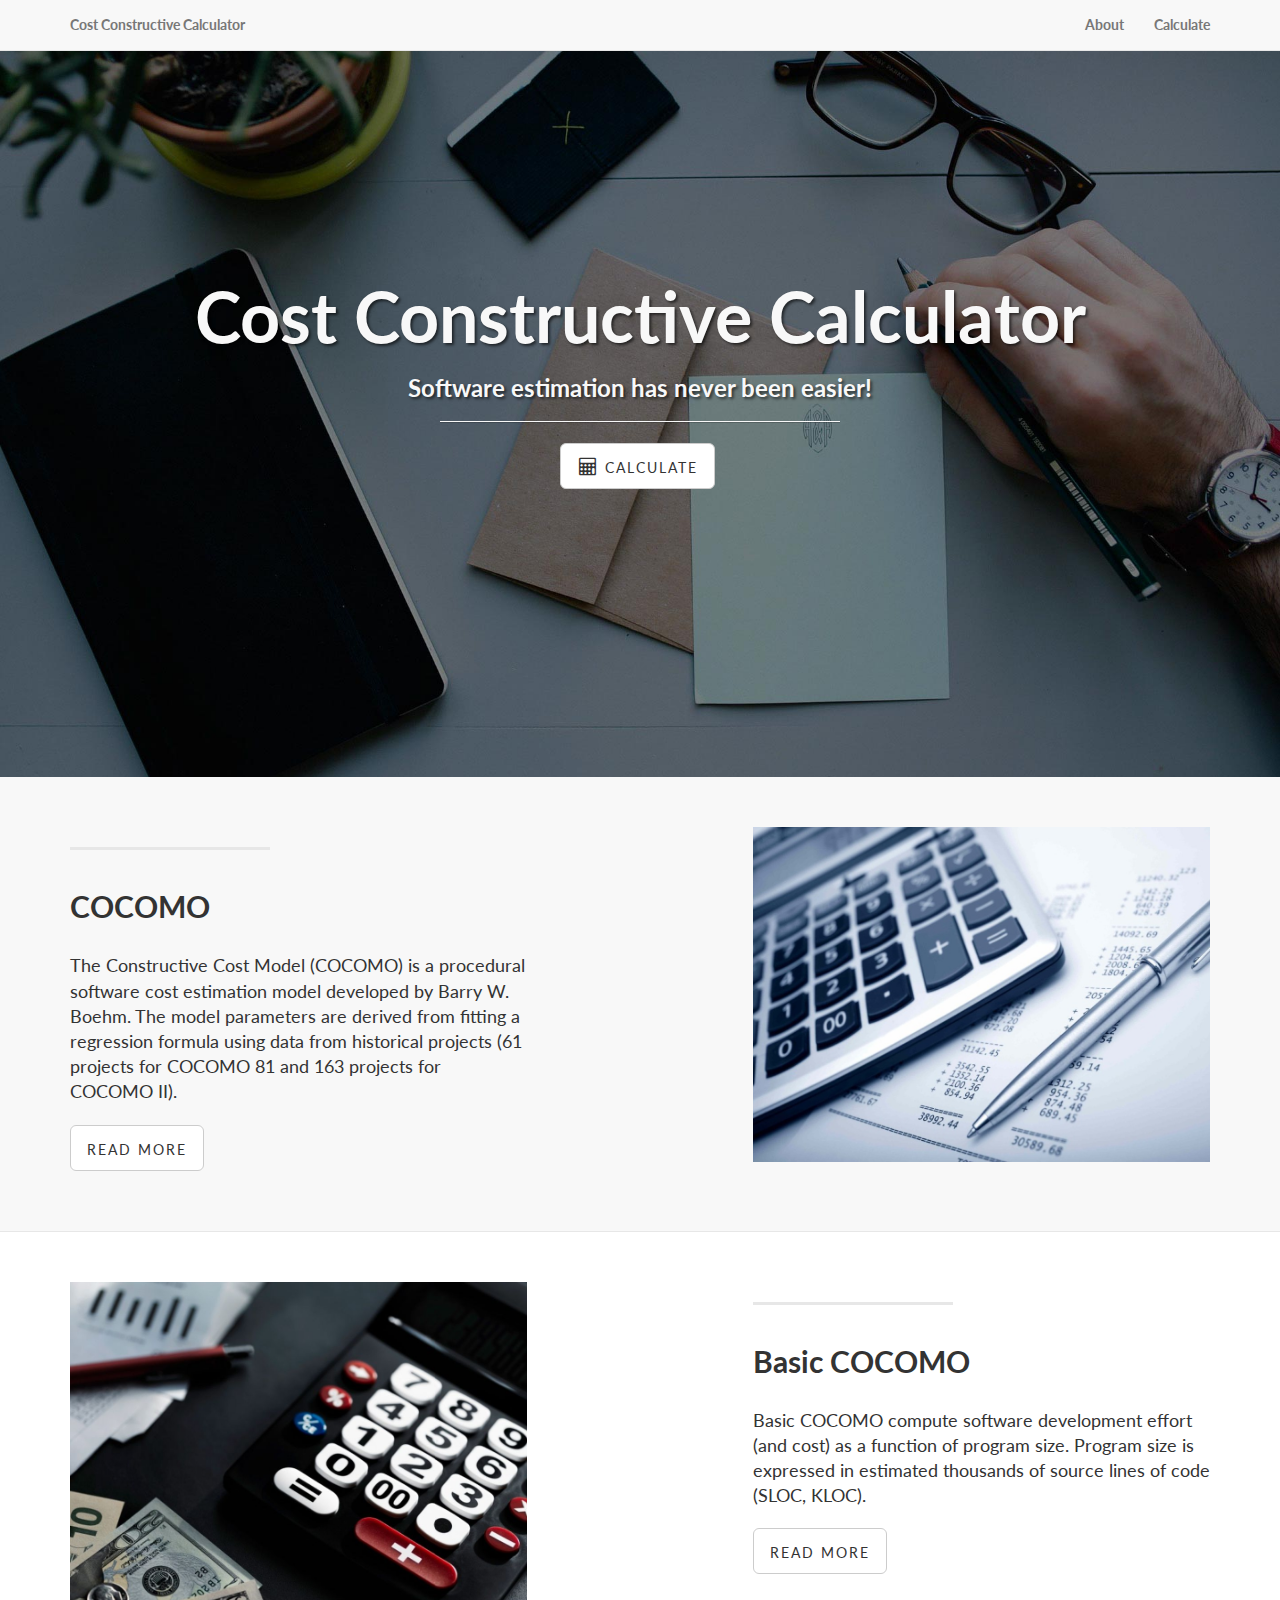
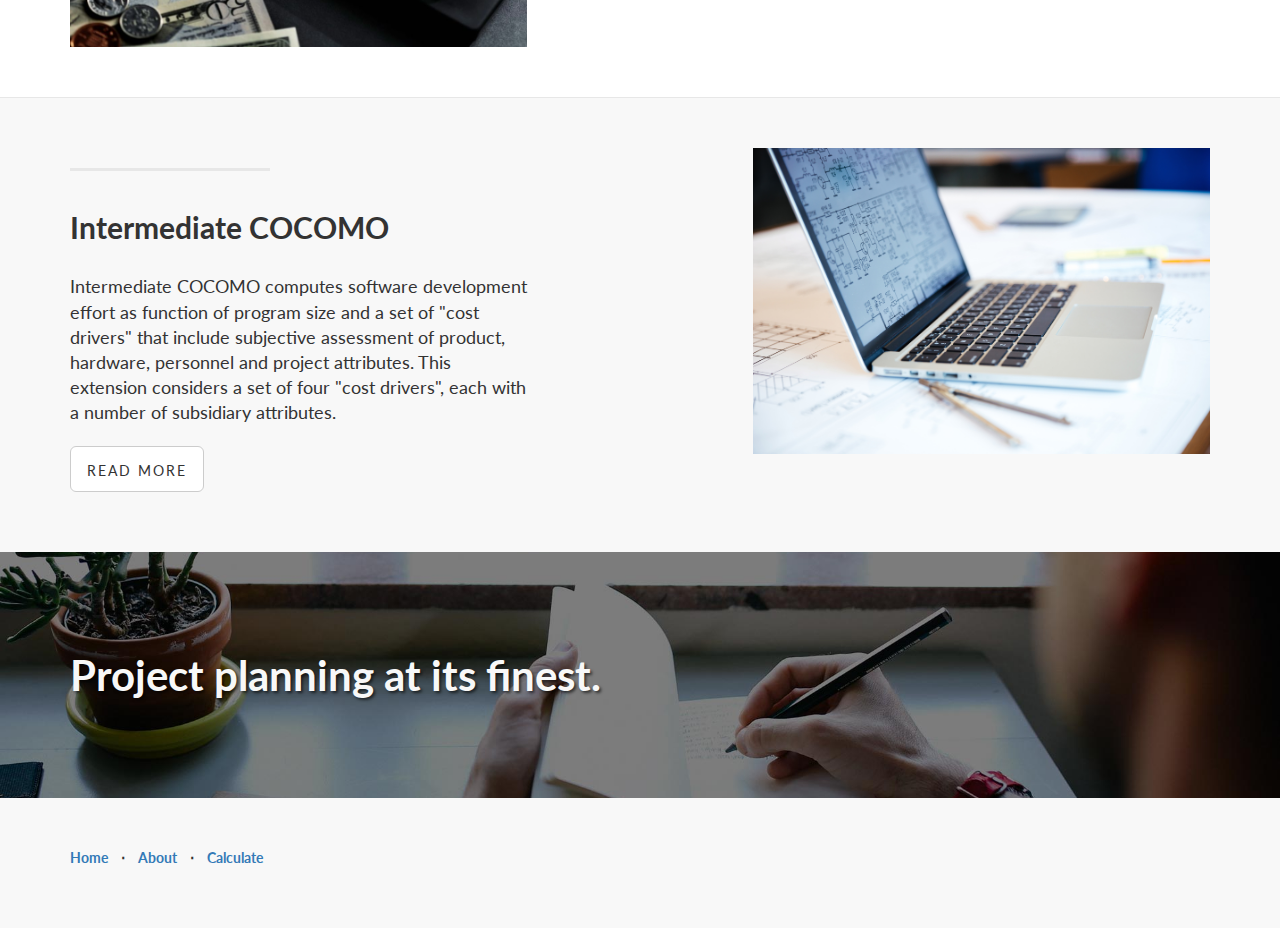
==== about.html @ 12a8cd2b "add all files" ====
<!DOCTYPE html>
<html lang="en">

<head>

    <meta charset="utf-8">
    <meta http-equiv="X-UA-Compatible" content="IE=edge">
    <meta name="viewport" content="width=device-width, initial-scale=1">

    <title>About</title>

    <!-- Bootstrap Core CSS -->
    <link href="css/bootstrap.min.css" rel="stylesheet">

    <!-- Custom CSS -->
    <link href="css/landing-page.css" rel="stylesheet">

    <!-- Custom Fonts -->
    <link href="font-awesome/css/font-awesome.min.css" rel="stylesheet" type="text/css">
    <link href="https://fonts.googleapis.com/css?family=Lato:300,400,700,300italic,400italic,700italic" rel="stylesheet" type="text/css">

</head>

<body>

    <!-- Navigation -->
    <nav class="navbar navbar-default navbar-fixed-top topnav" role="navigation">
        <div class="container topnav">
            <!-- Brand and toggle get grouped for better mobile display -->
            <div class="navbar-header">
                <button type="button" class="navbar-toggle" data-toggle="collapse" data-target="#bs-example-navbar-collapse-1">
                    <span class="sr-only">Toggle navigation</span>
                    <span class="icon-bar"></span>
                    <span class="icon-bar"></span>
                    <span class="icon-bar"></span>
                </button>
                <a class="navbar-brand topnav" href="../index.html">Cost Constructive Calculator</a>
            </div>
            <!-- Collect the nav links, forms, and other content for toggling -->
            <div class="collapse navbar-collapse" id="bs-example-navbar-collapse-1">
                <ul class="nav navbar-nav navbar-right">
                    <li>
                        <a href="#about">About</a>
                    </li>
                    <li>
                        <a href="#services">Calculate</a>
                    </li>
                </ul>
            </div>
            <!-- /.navbar-collapse -->
        </div>
        <!-- /.container -->
    </nav>


    <!-- Header -->
    <a name="about"></a>
    <div class="intro-header">
        <div class="container">

            <div class="row">
                <div class="col-lg-12">
                    <div class="intro-message">
                        <h1>Cost Constructive Calculator</h1>
                        <h3>Software estimation has never been easier!</h3>
                        <hr class="intro-divider">
                        <ul class="list-inline intro-social-buttons">
                            <li>
                                <a href="../calculate.html" class="btn btn-default btn-lg"><i class="fa fa-calculator fa-fw"></i> <span class="network-name">Calculate</span></a>
                            </li>
                        </ul>
                    </div>
                </div>
            </div>

        </div>
        <!-- /.container -->

    </div>
    <!-- /.intro-header -->

    <!-- Page Content -->

	<a  name="services"></a>
    <div class="content-section-a">

        <div class="container">
            <div class="row">
                <div class="col-lg-5 col-sm-6">
                    <hr class="section-heading-spacer">
                    <div class="clearfix"></div>
                    <h2 class="section-heading">COCOMO</h2>
                    <p class="lead">The Constructive Cost Model (COCOMO) is a procedural software cost estimation model developed by Barry W. Boehm. The model parameters are derived from fitting a regression formula using data from historical projects (61 projects for COCOMO 81 and 163 projects for COCOMO II).</p>
                    <ul class="list-inline intro-social-buttons">
                        <li>
                            <a href="#" class="btn btn-default btn-lg"><span class="network-name">Read more</span></a>
                        </li>
                    </ul>
                </div>
                <div class="col-lg-5 col-lg-offset-2 col-sm-6">
                    <img class="img-responsive" src="img/calc1.jpg" alt="Cost Estimation">
                </div>
            </div>

        </div>
        <!-- /.container -->

    </div>
    <!-- /.content-section-a -->

    <div class="content-section-b">

        <div class="container">

            <div class="row">
                <div class="col-lg-5 col-lg-offset-1 col-sm-push-6  col-sm-6">
                    <hr class="section-heading-spacer">
                    <div class="clearfix"></div>
                    <h2 class="section-heading">Basic COCOMO</h2>
                    <p class="lead">Basic COCOMO compute software development effort (and cost) as a function of program size. Program size is expressed in estimated thousands of source lines of code (SLOC, KLOC).</p>
                    <ul class="list-inline intro-social-buttons">
                        <li>
                            <a href="#" class="btn btn-default btn-lg"><span class="network-name">Read more</span></a>
                        </li>
                    </ul>
                </div>
                <div class="col-lg-5 col-sm-pull-6  col-sm-6">
                    <img class="img-responsive" src="img/calc2.jpg" alt="Cost Estimation">
                </div>
            </div>

        </div>
        <!-- /.container -->

    </div>
    <!-- /.content-section-b -->

    <div class="content-section-a">

        <div class="container">

            <div class="row">
                <div class="col-lg-5 col-sm-6">
                    <hr class="section-heading-spacer">
                    <div class="clearfix"></div>
                    <h2 class="section-heading">Intermediate COCOMO</h2>
                    <p class="lead">Intermediate COCOMO computes software development effort as function of program size and a set of "cost drivers" that include subjective assessment of product, hardware, personnel and project attributes. This extension considers a set of four "cost drivers", each with a number of subsidiary attributes.</p>
                    <ul class="list-inline intro-social-buttons">
                        <li>
                            <a href="#" class="btn btn-default btn-lg"><span class="network-name">Read more</span></a>
                        </li>
                    </ul>
                </div>
                <div class="col-lg-5 col-lg-offset-2 col-sm-6">
                    <img class="img-responsive" src="img/calc3.jpg" alt="Cost Estimation">
                </div>
            </div>

        </div>
        <!-- /.container -->

    </div>
    <!-- /.content-section-a -->

	<a  name="contact"></a>
    <div class="banner">

        <div class="container">

            <div class="row">
                <div class="col-lg-6">
                    <h2>Project planning at its finest.</h2>
                </div>
            </div>

        </div>
        <!-- /.container -->

    </div>
    <!-- /.banner -->

    <!-- Footer -->
    <footer>
        <div class="container">
            <div class="row">
                <div class="col-lg-12">
                    <ul class="list-inline">
                        <li>
                            <a href="#">Home</a>
                        </li>
                        <li class="footer-menu-divider">&sdot;</li>
                        <li>
                            <a href="#about">About</a>
                        </li>
                        <li class="footer-menu-divider">&sdot;</li>
                        <li>
                            <a href="#services">Calculate</a>
                        </li>
                    </ul>
                </div>
            </div>
        </div>
    </footer>

    <!-- jQuery -->
    <script src="js/jquery.js"></script>

    <!-- Bootstrap Core JavaScript -->
    <script src="js/bootstrap.min.js"></script>

</body>

</html>
---- css/landing-page.css ----
/*
 * Start Bootstrap - Landing Page (http://startbootstrap.com/)
 * Copyright 2013-2016 Start Bootstrap
 * Licensed under MIT (https://github.com/BlackrockDigital/startbootstrap/blob/gh-pages/LICENSE)
 */

body,
html {
    width: 100%;
    height: 100%;
}

body,
h1,
h2,
h3,
h4,
h5,
h6 {
    font-family: "Lato","Helvetica Neue",Helvetica,Arial,sans-serif;
    font-weight: 700;
}

.topnav {
    font-size: 14px; 
}

.lead {
    font-size: 18px;
    font-weight: 400;
}

.intro-header {
    padding-top: 50px; /* If you're making other pages, make sure there is 50px of padding to make sure the navbar doesn't overlap content! */
    padding-bottom: 50px;
    text-align: center;
    color: #f8f8f8;
    background: url(../img/intro-bg.jpg) no-repeat center center;
    background-size: cover;
}

.intro-message {
    position: relative;
    padding-top: 20%;
    padding-bottom: 20%;
}

.intro-message > h1 {
    margin: 0;
    text-shadow: 2px 2px 3px rgba(0,0,0,0.6);
    font-size: 5em;
}

.intro-divider {
    width: 400px;
    border-top: 1px solid #f8f8f8;
    border-bottom: 1px solid rgba(0,0,0,0.2);
}

.intro-message > h3 {
    text-shadow: 2px 2px 3px rgba(0,0,0,0.6);
}

@media(max-width:767px) {
    .intro-message {
        padding-bottom: 15%;
    }

    .intro-message > h1 {
        font-size: 3em;
    }

    ul.intro-social-buttons > li {
        display: block;
        margin-bottom: 20px;
        padding: 0;
    }

    ul.intro-social-buttons > li:last-child {
        margin-bottom: 0;
    }

    .intro-divider {
        width: 100%;
    }
}

.network-name {
    text-transform: uppercase;
    font-size: 14px;
    font-weight: 400;
    letter-spacing: 2px;
}

.content-section-a {
    padding: 50px 0;
    background-color: #f8f8f8;
}

.content-section-b {
    padding: 50px 0;
    border-top: 1px solid #e7e7e7;
    border-bottom: 1px solid #e7e7e7;
}

.section-heading {
    margin-bottom: 30px;
}

.section-heading-spacer {
    float: left;
    width: 200px;
    border-top: 3px solid #e7e7e7;
}

.banner {
    padding: 100px 0;
    color: #f8f8f8;
    background: url(../img/banner-bg.jpg) no-repeat center center;
    background-size: cover;
}

.banner h2 {
    margin: 0;
    text-shadow: 2px 2px 3px rgba(0,0,0,0.6);
    font-size: 3em;
}

.banner ul {
    margin-bottom: 0;
}

.banner-social-buttons {
    float: right;
    margin-top: 0;
}

@media(max-width:1199px) {
    ul.banner-social-buttons {
        float: left;
        margin-top: 15px;
    }
}

@media(max-width:767px) {
    .banner h2 {
        margin: 0;
        text-shadow: 2px 2px 3px rgba(0,0,0,0.6);
        font-size: 3em;
    }

    ul.banner-social-buttons > li {
        display: block;
        margin-bottom: 20px;
        padding: 0;
    }

    ul.banner-social-buttons > li:last-child {
        margin-bottom: 0;
    }
}

footer {
    padding: 50px 0;
    background-color: #f8f8f8;
}

p.copyright {
    margin: 15px 0 0;
}
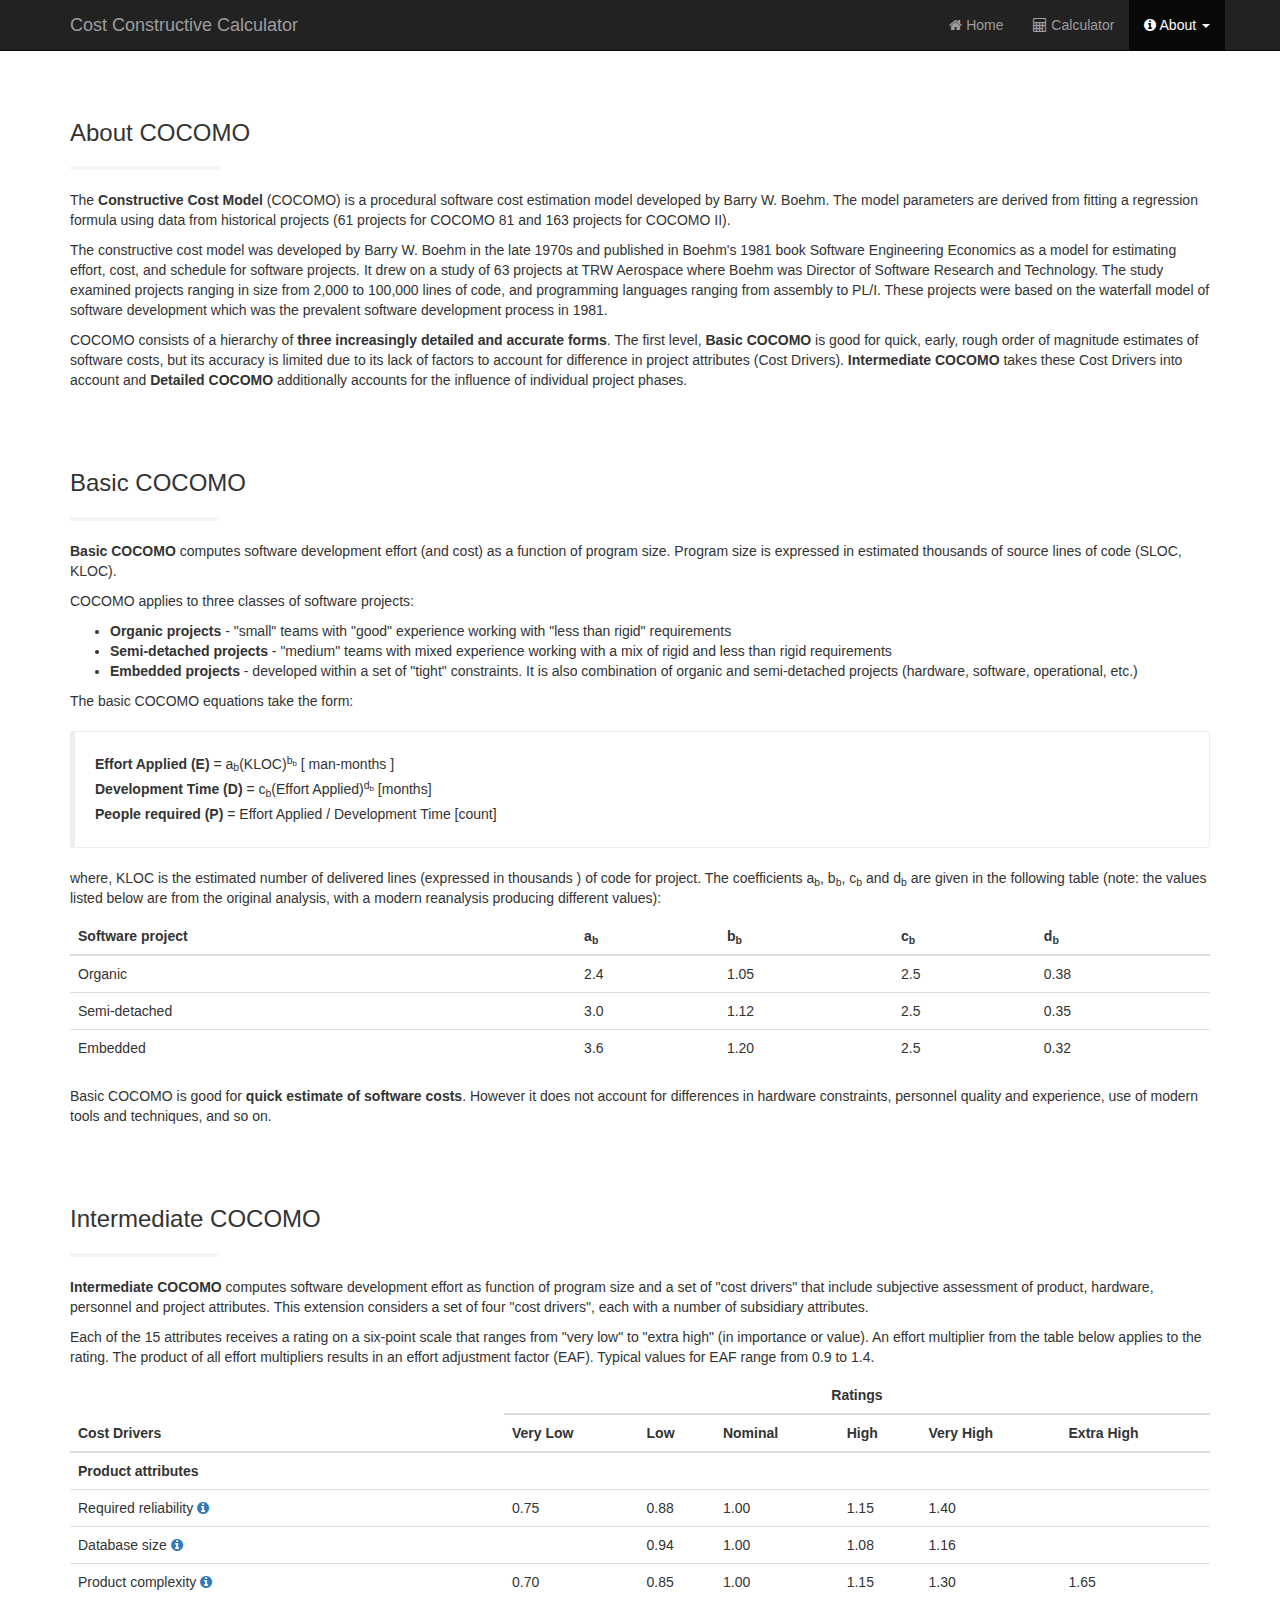
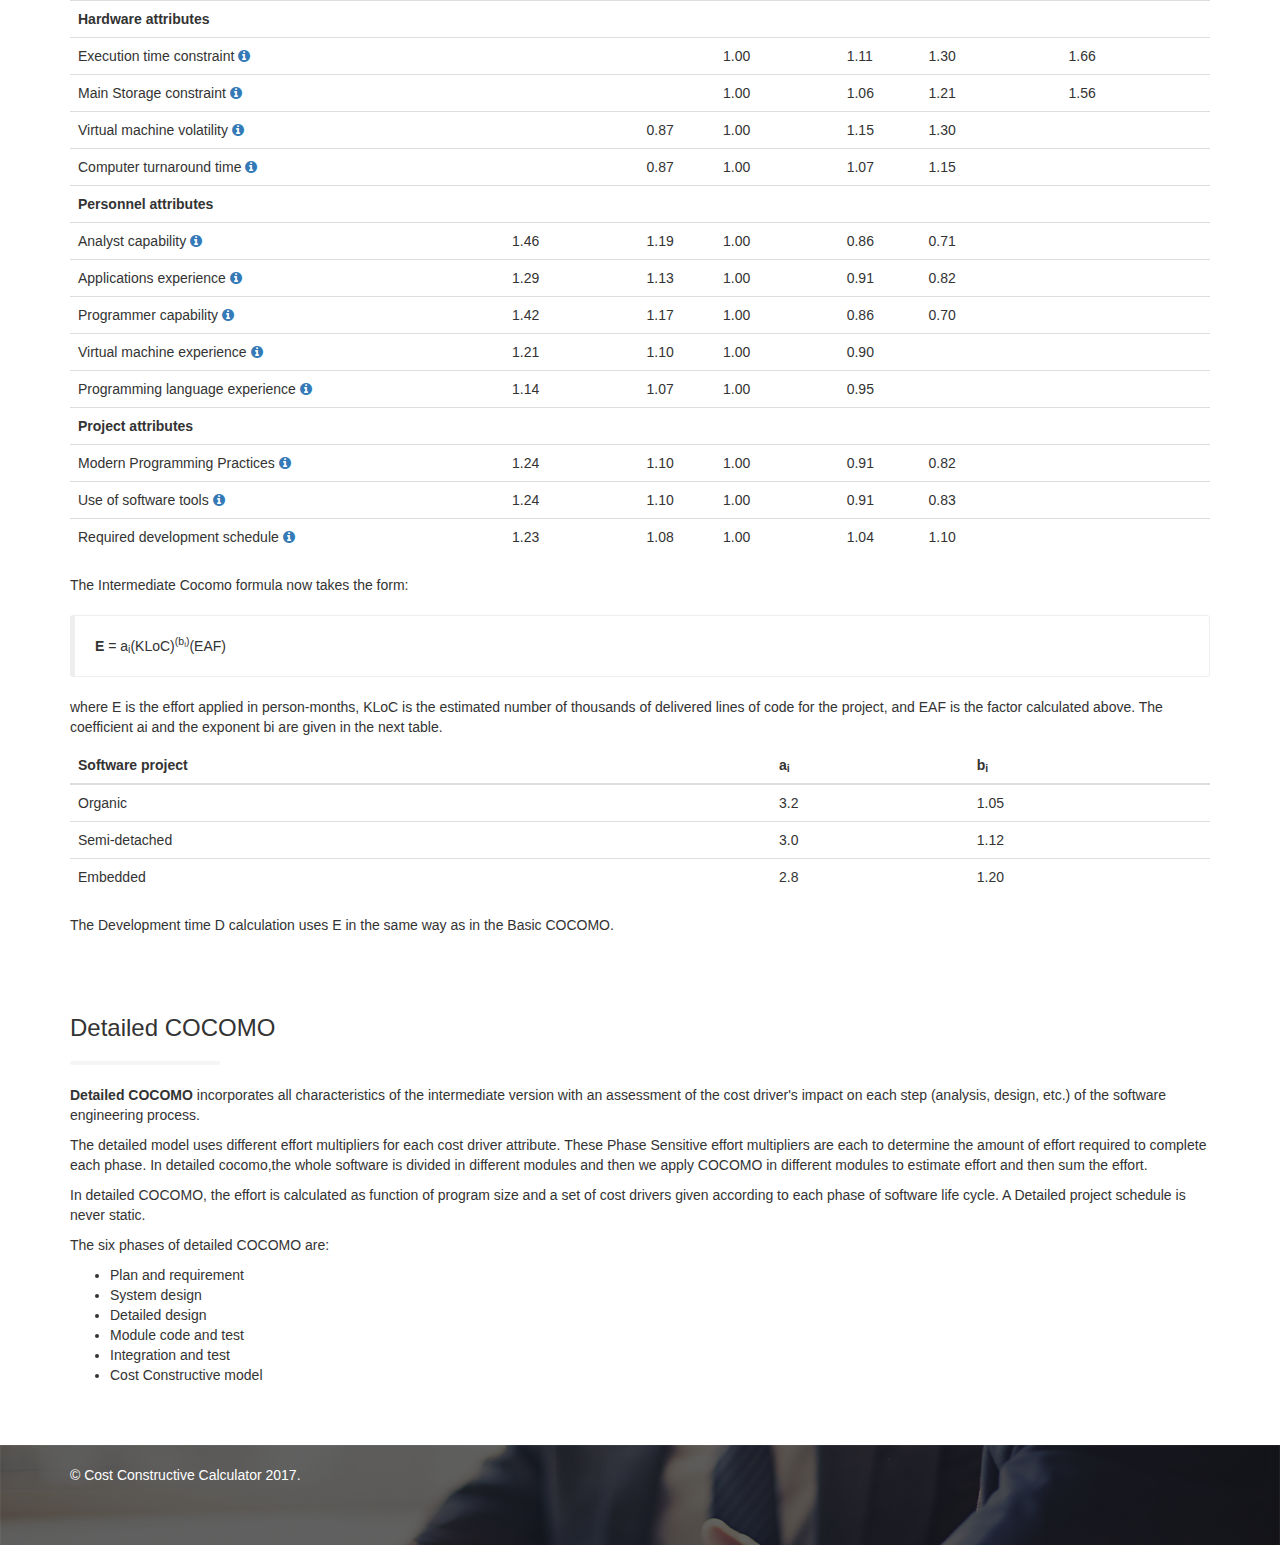
==== commit 94f40ff9: "implement all functionality" ====
--- a/about.html
+++ b/about.html
@@ -1,49 +1,41 @@
 <!DOCTYPE html>
-<html lang="en">
-
-<head>
-
-    <meta charset="utf-8">
-    <meta http-equiv="X-UA-Compatible" content="IE=edge">
-    <meta name="viewport" content="width=device-width, initial-scale=1">
-
-    <title>About</title>
-
-    <!-- Bootstrap Core CSS -->
-    <link href="css/bootstrap.min.css" rel="stylesheet">
-
-    <!-- Custom CSS -->
-    <link href="css/landing-page.css" rel="stylesheet">
-
-    <!-- Custom Fonts -->
-    <link href="font-awesome/css/font-awesome.min.css" rel="stylesheet" type="text/css">
-    <link href="https://fonts.googleapis.com/css?family=Lato:300,400,700,300italic,400italic,700italic" rel="stylesheet" type="text/css">
-
+<html>
+<head lang="en">
+	<meta charset="UTF-8">
+	<title>Cost Constructive Calculator</title>
+    <link rel="stylesheet" href="css/font-awesome.min.css"/>
+	<link rel="stylesheet" href="css/bootstrap.min.css"/>
+	<link rel="stylesheet" href="css/custom.css"/>
 </head>
-
-<body>
-
-    <!-- Navigation -->
-    <nav class="navbar navbar-default navbar-fixed-top topnav" role="navigation">
-        <div class="container topnav">
+<body id="about">
+
+	<!-- Menu -->
+    <nav class="navbar navbar-inverse navbar-fixed-top" role="navigation">
+        <div class="container">
             <!-- Brand and toggle get grouped for better mobile display -->
             <div class="navbar-header">
-                <button type="button" class="navbar-toggle" data-toggle="collapse" data-target="#bs-example-navbar-collapse-1">
+                <button type="button" class="navbar-toggle collapsed" data-toggle="collapse" data-target="#bs-example-navbar-collapse-1" aria-expanded="false">
                     <span class="sr-only">Toggle navigation</span>
                     <span class="icon-bar"></span>
                     <span class="icon-bar"></span>
                     <span class="icon-bar"></span>
                 </button>
-                <a class="navbar-brand topnav" href="../index.html">Cost Constructive Calculator</a>
+                <a class="navbar-brand" href="main.html">Cost Constructive Calculator</a>
             </div>
             <!-- Collect the nav links, forms, and other content for toggling -->
-            <div class="collapse navbar-collapse" id="bs-example-navbar-collapse-1">
+            <div class="navbar-collapse collapse" id="bs-example-navbar-collapse-1" aria-expanded="false" style="height: 1px;">
                 <ul class="nav navbar-nav navbar-right">
-                    <li>
-                        <a href="#about">About</a>
-                    </li>
-                    <li>
-                        <a href="#services">Calculate</a>
+                    <li><a href="main.html"><i class="fa fa-home" aria-hidden="true"></i> Home</a></li>
+                    <li><a href="calculate.html"><i class="fa fa-calculator" aria-hidden="true"></i> Calculator</a></li>
+                    <li class="dropdown active">
+                        <a class="dropdown-toggle" data-toggle="dropdown" href="#"> <i class="fa fa-info-circle" aria-hidden="true"></i> About
+                            <span class="caret"></span></a>
+                        <ul class="dropdown-menu">
+                            <li><a href="#cocomo">Constructive Cost Model</a></li>
+                            <li><a href="#basic">Basic COCOMO</a></li>
+                            <li><a href="#intermediate">Intermediate COCOMO</a></li>
+                            <li><a href="#detailed">Detailed COCOMO</a></li>
+                        </ul>
                     </li>
                 </ul>
             </div>
@@ -51,163 +43,357 @@
         </div>
         <!-- /.container -->
     </nav>
-
-
-    <!-- Header -->
-    <a name="about"></a>
-    <div class="intro-header">
-        <div class="container">
-
-            <div class="row">
-                <div class="col-lg-12">
-                    <div class="intro-message">
-                        <h1>Cost Constructive Calculator</h1>
-                        <h3>Software estimation has never been easier!</h3>
-                        <hr class="intro-divider">
-                        <ul class="list-inline intro-social-buttons">
-                            <li>
-                                <a href="../calculate.html" class="btn btn-default btn-lg"><i class="fa fa-calculator fa-fw"></i> <span class="network-name">Calculate</span></a>
-                            </li>
-                        </ul>
-                    </div>
-                </div>
-            </div>
-
-        </div>
-        <!-- /.container -->
-
-    </div>
-    <!-- /.intro-header -->
-
-    <!-- Page Content -->
-
-	<a  name="services"></a>
-    <div class="content-section-a">
-
-        <div class="container">
-            <div class="row">
-                <div class="col-lg-5 col-sm-6">
-                    <hr class="section-heading-spacer">
-                    <div class="clearfix"></div>
-                    <h2 class="section-heading">COCOMO</h2>
-                    <p class="lead">The Constructive Cost Model (COCOMO) is a procedural software cost estimation model developed by Barry W. Boehm. The model parameters are derived from fitting a regression formula using data from historical projects (61 projects for COCOMO 81 and 163 projects for COCOMO II).</p>
-                    <ul class="list-inline intro-social-buttons">
-                        <li>
-                            <a href="#" class="btn btn-default btn-lg"><span class="network-name">Read more</span></a>
-                        </li>
-                    </ul>
-                </div>
-                <div class="col-lg-5 col-lg-offset-2 col-sm-6">
-                    <img class="img-responsive" src="img/calc1.jpg" alt="Cost Estimation">
-                </div>
-            </div>
-
-        </div>
-        <!-- /.container -->
-
-    </div>
-    <!-- /.content-section-a -->
-
-    <div class="content-section-b">
-
-        <div class="container">
-
-            <div class="row">
-                <div class="col-lg-5 col-lg-offset-1 col-sm-push-6  col-sm-6">
-                    <hr class="section-heading-spacer">
-                    <div class="clearfix"></div>
-                    <h2 class="section-heading">Basic COCOMO</h2>
-                    <p class="lead">Basic COCOMO compute software development effort (and cost) as a function of program size. Program size is expressed in estimated thousands of source lines of code (SLOC, KLOC).</p>
-                    <ul class="list-inline intro-social-buttons">
-                        <li>
-                            <a href="#" class="btn btn-default btn-lg"><span class="network-name">Read more</span></a>
-                        </li>
-                    </ul>
-                </div>
-                <div class="col-lg-5 col-sm-pull-6  col-sm-6">
-                    <img class="img-responsive" src="img/calc2.jpg" alt="Cost Estimation">
-                </div>
-            </div>
-
-        </div>
-        <!-- /.container -->
-
-    </div>
-    <!-- /.content-section-b -->
-
-    <div class="content-section-a">
-
-        <div class="container">
-
-            <div class="row">
-                <div class="col-lg-5 col-sm-6">
-                    <hr class="section-heading-spacer">
-                    <div class="clearfix"></div>
-                    <h2 class="section-heading">Intermediate COCOMO</h2>
-                    <p class="lead">Intermediate COCOMO computes software development effort as function of program size and a set of "cost drivers" that include subjective assessment of product, hardware, personnel and project attributes. This extension considers a set of four "cost drivers", each with a number of subsidiary attributes.</p>
-                    <ul class="list-inline intro-social-buttons">
-                        <li>
-                            <a href="#" class="btn btn-default btn-lg"><span class="network-name">Read more</span></a>
-                        </li>
-                    </ul>
-                </div>
-                <div class="col-lg-5 col-lg-offset-2 col-sm-6">
-                    <img class="img-responsive" src="img/calc3.jpg" alt="Cost Estimation">
-                </div>
-            </div>
-
-        </div>
-        <!-- /.container -->
-
-    </div>
-    <!-- /.content-section-a -->
-
-	<a  name="contact"></a>
-    <div class="banner">
-
-        <div class="container">
-
-            <div class="row">
-                <div class="col-lg-6">
-                    <h2>Project planning at its finest.</h2>
-                </div>
-            </div>
-
-        </div>
-        <!-- /.container -->
-
-    </div>
-    <!-- /.banner -->
-
-    <!-- Footer -->
-    <footer>
-        <div class="container">
-            <div class="row">
-                <div class="col-lg-12">
-                    <ul class="list-inline">
-                        <li>
-                            <a href="#">Home</a>
-                        </li>
-                        <li class="footer-menu-divider">&sdot;</li>
-                        <li>
-                            <a href="#about">About</a>
-                        </li>
-                        <li class="footer-menu-divider">&sdot;</li>
-                        <li>
-                            <a href="#services">Calculate</a>
-                        </li>
-                    </ul>
-                </div>
-            </div>
-        </div>
+	<!-- End menu -->
+
+	<div style="height: 50px" id="cocomo"></div>
+
+	<div class="container-fluid">
+		<div class="container">
+			<div class="row">
+				<div class="col-lg-12">
+					<h3>About COCOMO</h3>
+					<hr align="left" class="light-line"/>
+					<p>
+						The <b>Constructive Cost Model</b> (COCOMO) is a procedural software cost estimation model developed by Barry W. Boehm. The model parameters are derived from fitting a regression formula using data from historical projects (61 projects for COCOMO 81 and 163 projects for COCOMO II).
+					</p>
+					<p>
+						The constructive cost model was developed by Barry W. Boehm in the late 1970s and published in Boehm's 1981 book Software Engineering Economics as a model for estimating effort, cost, and schedule for software projects. It drew on a study of 63 projects at TRW Aerospace where Boehm was Director of Software Research and Technology. The study examined projects ranging in size from 2,000 to 100,000 lines of code, and programming languages ranging from assembly to PL/I. These projects were based on the waterfall model of software development which was the prevalent software development process in 1981.
+					</p>
+					<p>
+						COCOMO consists of a hierarchy of <b>three increasingly detailed and accurate forms</b>. The first level, <b>Basic COCOMO</b> is good for quick, early, rough order of magnitude estimates of software costs, but its accuracy is limited due to its lack of factors to account for difference in project attributes (Cost Drivers). <b>Intermediate COCOMO</b> takes these Cost Drivers into account and <b>Detailed COCOMO</b> additionally accounts for the influence of individual project phases.
+					</p>
+				</div>
+			</div>
+		</div>
+	</div>
+
+	<div style="height: 50px" id="basic"></div>
+
+	<div class="container-fluid">
+		<div class="container">
+			<div class="row">
+				<div class="col-lg-12">
+					<h3>Basic COCOMO</h3>
+					<hr align="left" class="light-line"/>
+					<p>
+						<b>Basic COCOMO</b> computes software development effort (and cost) as a function of program size. Program size is expressed in estimated thousands of source lines of code (SLOC, KLOC).
+					</p>
+					<p>COCOMO applies to three classes of software projects:</p>
+					<ul>
+						<li><b>Organic projects</b> - "small" teams with "good" experience working with "less than rigid" requirements</li>
+						<li><b>Semi-detached projects</b> - "medium" teams with mixed experience working with a mix of rigid and less than rigid requirements</li>
+						<li><b>Embedded projects</b> - developed within a set of "tight" constraints. It is also combination of organic and semi-detached projects (hardware, software, operational, etc.)</li>
+					</ul>
+					<p>The basic COCOMO equations take the form:</p>
+					<div class="bs-callout" style="line-height: 1.8;">
+						<b>Effort Applied (E)</b> = a<sub>b</sub>(KLOC)<sup>b<sub>b</sub></sup> [ man-months ]<br/>
+						<b>Development Time (D)</b> = c<sub>b</sub>(Effort Applied)<sup>d<sub>b</sub></sup> [months]<br/>
+						<b>People required (P)</b> = Effort Applied / Development Time [count]<br/>
+					</div>
+					<p>
+						where, KLOC is the estimated number of delivered lines (expressed in thousands ) of code for project. The coefficients a<sub>b</sub>, b<sub>b</sub>, c<sub>b</sub> and d<sub>b</sub> are given in the following table (note: the values listed below are from the original analysis, with a modern reanalysis producing different values):	
+					</p>
+					<table class="table">
+						<thead>
+							<tr>
+								<th>Software project</th>
+								<th>a<sub>b</sub></th>
+								<th>b<sub>b</sub></th>
+								<th>c<sub>b</sub></th>
+								<th>d<sub>b</sub></th>
+							</tr>
+						</thead>
+						<tbody>
+							<tr>
+								<td>Organic</td>
+								<td>2.4</td>
+								<td>1.05</td>
+								<td>2.5</td>
+								<td>0.38</td>
+							</tr>
+							<tr>
+								<td>Semi-detached</td>
+								<td>3.0</td>
+								<td>1.12</td>
+								<td>2.5</td>
+								<td>0.35</td>
+							</tr>
+							<tr>
+								<td>Embedded</td>
+								<td>3.6</td>
+								<td>1.20</td>
+								<td>2.5</td>
+								<td>0.32</td>
+							</tr>
+						</tbody>
+					</table>
+					<p>
+					Basic COCOMO is good for <b>quick estimate of software costs</b>. However it does not account for differences in hardware constraints, personnel quality and experience, use of modern tools and techniques, and so on.
+					</p>
+				</div>
+			</div>
+		</div>
+	</div>
+
+	<div style="height: 50px" id="intermediate"></div>
+
+	<div class="container-fluid">
+		<div class="container">
+			<div class="row">
+				<div class="col-lg-12">
+					<h3>Intermediate COCOMO</h3>
+					<hr align="left" class="light-line"/>
+					<p>
+						<b>Intermediate COCOMO</b> computes software development effort as function of program size and a set of "cost drivers" that include subjective assessment of product, hardware, personnel and project attributes. This extension considers a set of four "cost drivers", each with a number of subsidiary attributes.
+					</p>
+					<p>
+						Each of the 15 attributes receives a rating on a six-point scale that ranges from "very low" to "extra high" (in importance or value). An effort multiplier from the table below applies to the rating. The product of all effort multipliers results in an effort adjustment factor (EAF). Typical values for EAF range from 0.9 to 1.4.
+					</p>
+					<table class="table">
+						<thead>
+							<tr>
+								<th rowspan="2">Cost Drivers</th>
+								<th colspan="6" style="text-align: center;">Ratings</th>
+							</tr>
+							<tr>
+								<th>Very Low</th>
+								<th>Low</th>
+								<th>Nominal</th>
+								<th>High</th>
+								<th>Very High</th>
+								<th>Extra High</th>
+							</tr>
+						</thead>
+						<tbody>
+							<tr>
+								<th colspan="7">Product attributes</th>
+							</tr>
+							<tr>
+								<td>Required reliability <a data-placement="right" data-toggle="tooltip" title="Reflects the extent that a software product can be expected to perform its intended functions satisfactorily"><i class="fa fa-info-circle" aria-hidden="true"></i></a></td>
+								<td>0.75</td>
+								<td>0.88</td>
+								<td>1.00</td>
+								<td>1.15</td>
+								<td>1.40</td>
+								<td></td>
+							</tr>
+							<tr>
+								<td>Database size <a data-placement="right" data-toggle="tooltip" title="Relative database size to be developed where size refers to the amount of data to be assembled and stored in non-main storage"><i class="fa fa-info-circle" aria-hidden="true"></i></a></td>
+								<td></td>
+								<td>0.94</td>
+								<td>1.00</td>
+								<td>1.08</td>
+								<td>1.16</td>
+								<td></td>
+							</tr>
+							<tr>
+								<td>Product complexity <a data-placement="right" data-toggle="tooltip" title="Complexity is assessed as the subjective average of four types of control functions: control, computation, device-dependent, or data management operations"><i class="fa fa-info-circle" aria-hidden="true"></i></a></td>
+								<td>0.70</td>
+								<td>0.85</td>
+								<td>1.00</td>
+								<td>1.15</td>
+								<td>1.30</td>
+								<td>1.65</td>
+							</tr>
+							<tr>
+								<th colspan="7">Hardware attributes</th>
+							</tr>
+							<tr>
+								<td>Execution time constraint <a data-placement="right" data-toggle="tooltip" title="Reflects the degree of execution time constraint imposed upon a software product"><i class="fa fa-info-circle" aria-hidden="true"></i></a></td>
+								<td></td>
+								<td></td>
+								<td>1.00</td>
+								<td>1.11</td>
+								<td>1.30</td>
+								<td>1.66</td>
+							</tr>
+							<tr>
+								<td>Main Storage constraint <a data-placement="right" data-toggle="tooltip" title="Reflects the percentage of main storage expected to be used by the software product and any subsystems consuming the main storage resources"><i class="fa fa-info-circle" aria-hidden="true"></i></a></td>
+								<td></td>
+								<td></td>
+								<td>1.00</td>
+								<td>1.06</td>
+								<td>1.21</td>
+								<td>1.56</td>
+							</tr>
+							<tr>
+								<td>Virtual machine volatility <a data-placement="right" data-toggle="tooltip" title="Reflects the level of volatility of the virtual machine underlying the software product to be developed"><i class="fa fa-info-circle" aria-hidden="true"></i></a></td>
+								<td></td>
+								<td>0.87</td>
+								<td>1.00</td>
+								<td>1.15</td>
+								<td>1.30</td>
+								<td></td>
+							</tr>
+							<tr>
+								<td>Computer turnaround time <a data-placement="right" data-toggle="tooltip" title="Reflects the level of computer response time experienced by the project team developing the software product"><i class="fa fa-info-circle" aria-hidden="true"></i></a></td>
+								<td></td>
+								<td>0.87</td>
+								<td>1.00</td>
+								<td>1.07</td>
+								<td>1.15</td>
+								<td></td>
+							</tr>
+							<tr>
+								<th colspan="7">Personnel attributes</th>
+							</tr>
+							<tr>
+								<td>Analyst capability <a data-placement="right" data-toggle="tooltip" title="Analysts participate in the development and validation of requirements and preliminary design specifications"><i class="fa fa-info-circle" aria-hidden="true"></i></a></td>
+								<td>1.46</td>
+								<td>1.19</td>
+								<td>1.00</td>
+								<td>0.86</td>
+								<td>0.71</td>
+								<td></td>
+							</tr>
+							<tr>
+								<td>Applications experience <a data-placement="right" data-toggle="tooltip" title="Represents the level of equivalent applications experience of the project team developing the software product"><i class="fa fa-info-circle" aria-hidden="true"></i></a></td>
+								<td>1.29</td>
+								<td>1.13</td>
+								<td>1.00</td>
+								<td>0.91</td>
+								<td>0.82</td>
+								<td></td>
+							</tr>
+							<tr>
+								<td>Programmer capability <a data-placement="right" data-toggle="tooltip" title="Represents the capability of the programmers who will be working on the software product"><i class="fa fa-info-circle" aria-hidden="true"></i></a></td>
+								<td>1.42</td>
+								<td>1.17</td>
+								<td>1.00</td>
+								<td>0.86</td>
+								<td>0.70</td>
+								<td ></td>
+							</tr>
+							<tr>
+								<td>Virtual machine experience <a data-placement="right" data-toggle="tooltip" title="Represents the experience the project team with the complex of hardware and software that the software product calls upon to accomplish its tasks"><i class="fa fa-info-circle" aria-hidden="true"></i></a></td>
+								<td>1.21</td>
+								<td>1.10</td>
+								<td>1.00</td>
+								<td>0.90</td>
+								<td></td>
+								<td></td>
+							</tr>
+							<tr>
+								<td>Programming language experience <a data-placement="right" data-toggle="tooltip" title="Represents the level of programming language experience of the project team developing the software project"><i class="fa fa-info-circle" aria-hidden="true"></i></a></td>
+								<td>1.14</td>
+								<td>1.07</td>
+								<td>1.00</td>
+								<td>0.95</td>
+								<td></td>
+								<td></td>
+							</tr>
+							<tr>
+								<th colspan="7">Project attributes</th>
+							</tr>
+							<tr>
+								<td>Modern Programming Practices <a data-placement="right" data-toggle="tooltip" title="Represents the degree to which modern programming practices are used in developing the software"><i class="fa fa-info-circle" aria-hidden="true"></i></a></td>
+								<td>1.24</td>
+								<td>1.10</td>
+								<td>1.00</td>
+								<td>0.91</td>
+								<td>0.82</td>
+								<td></td>
+							</tr>
+							<tr>
+								<td>Use of software tools <a data-placement="right" data-toggle="tooltip" title="Represents the degree to which software tools are used in developing the software product"><i class="fa fa-info-circle" aria-hidden="true"></i></a></td>
+								<td>1.24</td>
+								<td>1.10</td>
+								<td>1.00</td>
+								<td>0.91</td>
+								<td>0.83</td>
+								<td></td>
+							</tr>
+							<tr>
+								<td>Required development schedule <a data-placement="right" data-toggle="tooltip" title="Represents the level of constraint imposed on the project team developing a software product"><i class="fa fa-info-circle" aria-hidden="true"></i></a></td>
+								<td>1.23</td>
+								<td>1.08</td>
+								<td>1.00</td>
+								<td>1.04</td>
+								<td>1.10</td>
+								<td></td>
+							</tr>
+						</tbody>
+					</table>
+					<p>The Intermediate Cocomo formula now takes the form:</p>
+					<div class="bs-callout"><b>E</b> = a<sub>i</sub>(KLoC)<sup>(b<sub>i</sub>)</sup>(EAF)</div>
+					<p>
+					where E is the effort applied in person-months, KLoC is the estimated number of thousands of delivered lines of code for the project, and EAF is the factor calculated above. The coefficient ai and the exponent bi are given in the next table.
+					</p>
+					<table class="table">
+						<thead>
+							<tr>
+								<th>Software project</th>
+								<th>a<sub>i</sub></th>
+								<th>b<sub>i</sub></th>
+							</tr>
+						</thead>
+						<tbody>
+							<tr>
+								<td>Organic</td>
+								<td>3.2</td>
+								<td>1.05</td>
+							</tr>
+							<tr>
+								<td>Semi-detached</td>
+								<td>3.0</td>
+								<td>1.12</td>
+							</tr>
+							<tr>
+								<td>Embedded</td>
+								<td>2.8</td>
+								<td>1.20</td>
+							</tr>
+						</tbody>
+					</table>
+					<p>The Development time D calculation uses E in the same way as in the Basic COCOMO.</p>
+				</div>
+			</div>
+		</div>
+	</div>
+
+	<div style="height: 50px" id="detailed"></div>
+
+	<div class="container-fluid" style="padding-bottom: 50px">
+		<div class="container">
+			<div class="row">
+				<div class="col-lg-12">
+					<h3>Detailed COCOMO</h3>
+					<hr align="left" class="light-line"/>
+					<p>
+					<b>Detailed COCOMO</b> incorporates all characteristics of the intermediate version with an assessment of the cost driver's impact on each step (analysis, design, etc.) of the software engineering process.
+					</p>
+					<p>
+					The detailed model uses different effort multipliers for each cost driver attribute. These Phase Sensitive effort multipliers are each to determine the amount of effort required to complete each phase. In detailed cocomo,the whole software is divided in different modules and then we apply COCOMO in different modules to estimate effort and then sum the effort.
+					</p>
+					<p>
+					In detailed COCOMO, the effort is calculated as function of program size and a set of cost drivers given according to each phase of software life cycle. A Detailed project schedule is never static.
+					</p>
+					<p>The six phases of detailed COCOMO are:</p>
+					<ul>
+						<li>Plan and requirement</li>
+						<li>System design</li>
+						<li>Detailed design</li>
+						<li>Module code and test</li>
+						<li>Integration and test</li>
+						<li>Cost Constructive model</li>
+					</ul>
+				</div>
+			</div>
+		</div>
+	</div>
+
+    <footer class="footer">
+      <div class="container">
+        <p>&copy; Cost Constructive Calculator 2017.</p>
+      </div>
     </footer>
 
-    <!-- jQuery -->
-    <script src="js/jquery.js"></script>
-
-    <!-- Bootstrap Core JavaScript -->
-    <script src="js/bootstrap.min.js"></script>
-
+	<script type="text/javascript" src="js/jquery-3.1.1.min.js"></script>
+    <script type="text/javascript" src="js/bootstrap.min.js"></script>
+    <script type="text/javascript">
+		$(document).ready(function(){
+		    $('[data-toggle="tooltip"]').tooltip(); 
+		});
+	</script>
 </body>
-
-</html>
+</html>--- a/css/custom.css
+++ b/css/custom.css
@@ -0,0 +1,82 @@
+html {
+  position: relative;
+  min-height: 100%;
+}
+
+body {
+    padding-top: 50px;
+    margin-bottom: 100px;
+}
+
+.jumbotron {
+    background: #337ab7;
+    background-image: url("../images/home.png");
+    background-size: cover;
+    color: #ffffff;
+}
+
+.jumbotron hr {
+    width: 300px;
+}
+
+.main.panel-body {
+    height: 140px;
+}
+
+.big-row {
+    margin-top: 40px;
+    margin-bottom: 40px;
+}
+
+.btn {
+  margin: 10px 0px 10px 0px;
+}
+
+.footer {
+  position: absolute;
+  bottom: 0;
+  width: 100%;
+  background: #f1f1f1;
+  background-image: url("../images/business.png");
+  background-size: cover;
+  color: #ffffff;
+  height: 100px;
+  padding-top: 20px;
+}
+
+img {
+  width: 500px;
+}
+
+.dark-line {
+  width: 150px;
+  border-top: 4px solid #e8e8e8; 
+  border-radius: 7px 7px 7px 7px;
+}
+
+.light-line {
+  width: 150px;
+  border-top: 4px solid #f5f5f5; 
+  border-radius: 7px 7px 7px 7px;
+}
+
+.form-input-narrow {
+  width: 100%; 
+  max-width: 300px;
+}
+
+.panel-heading.white {
+  background-color: #ffffff;
+}
+
+.bs-callout {
+  padding: 20px;
+  margin: 20px 0;
+  border: 1px solid #eee;
+  border-left-width: 5px;
+  border-radius: 3px;
+}
+
+.form-group {
+  margin-top: 15px;
+}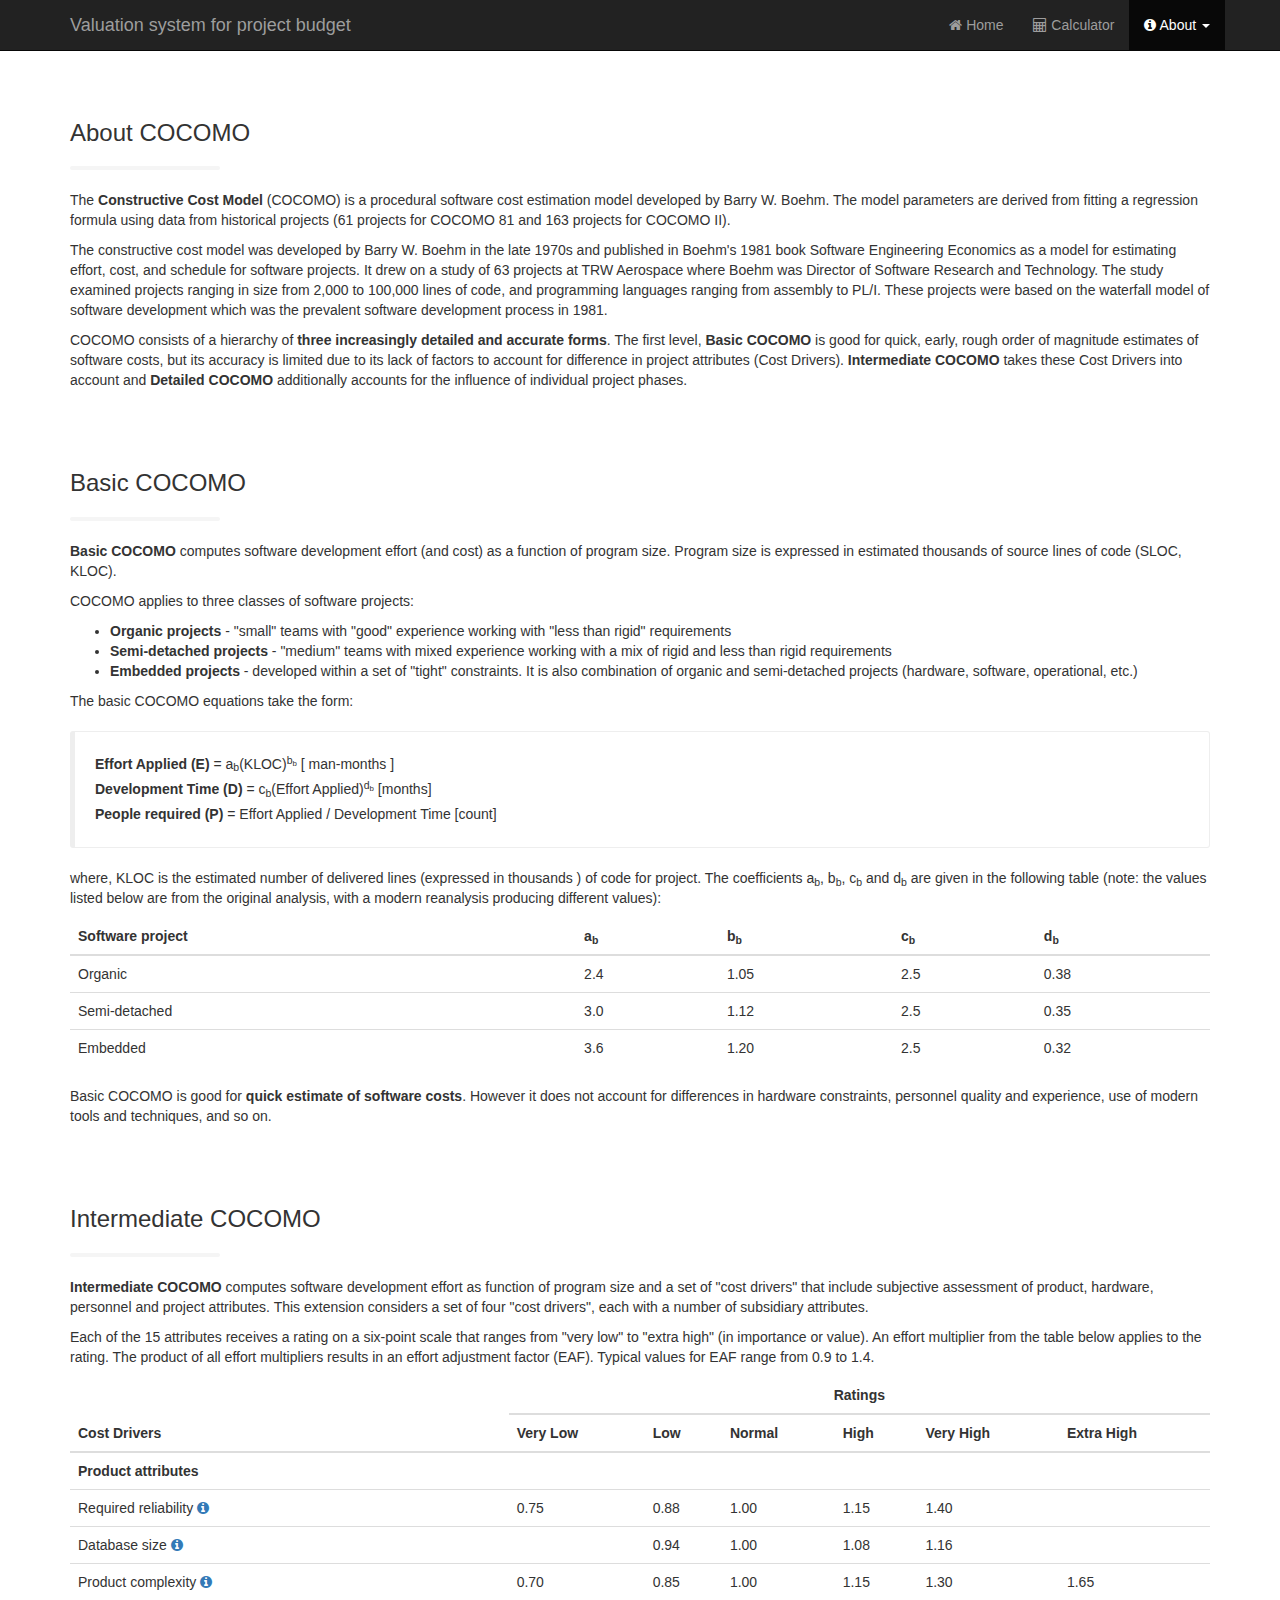
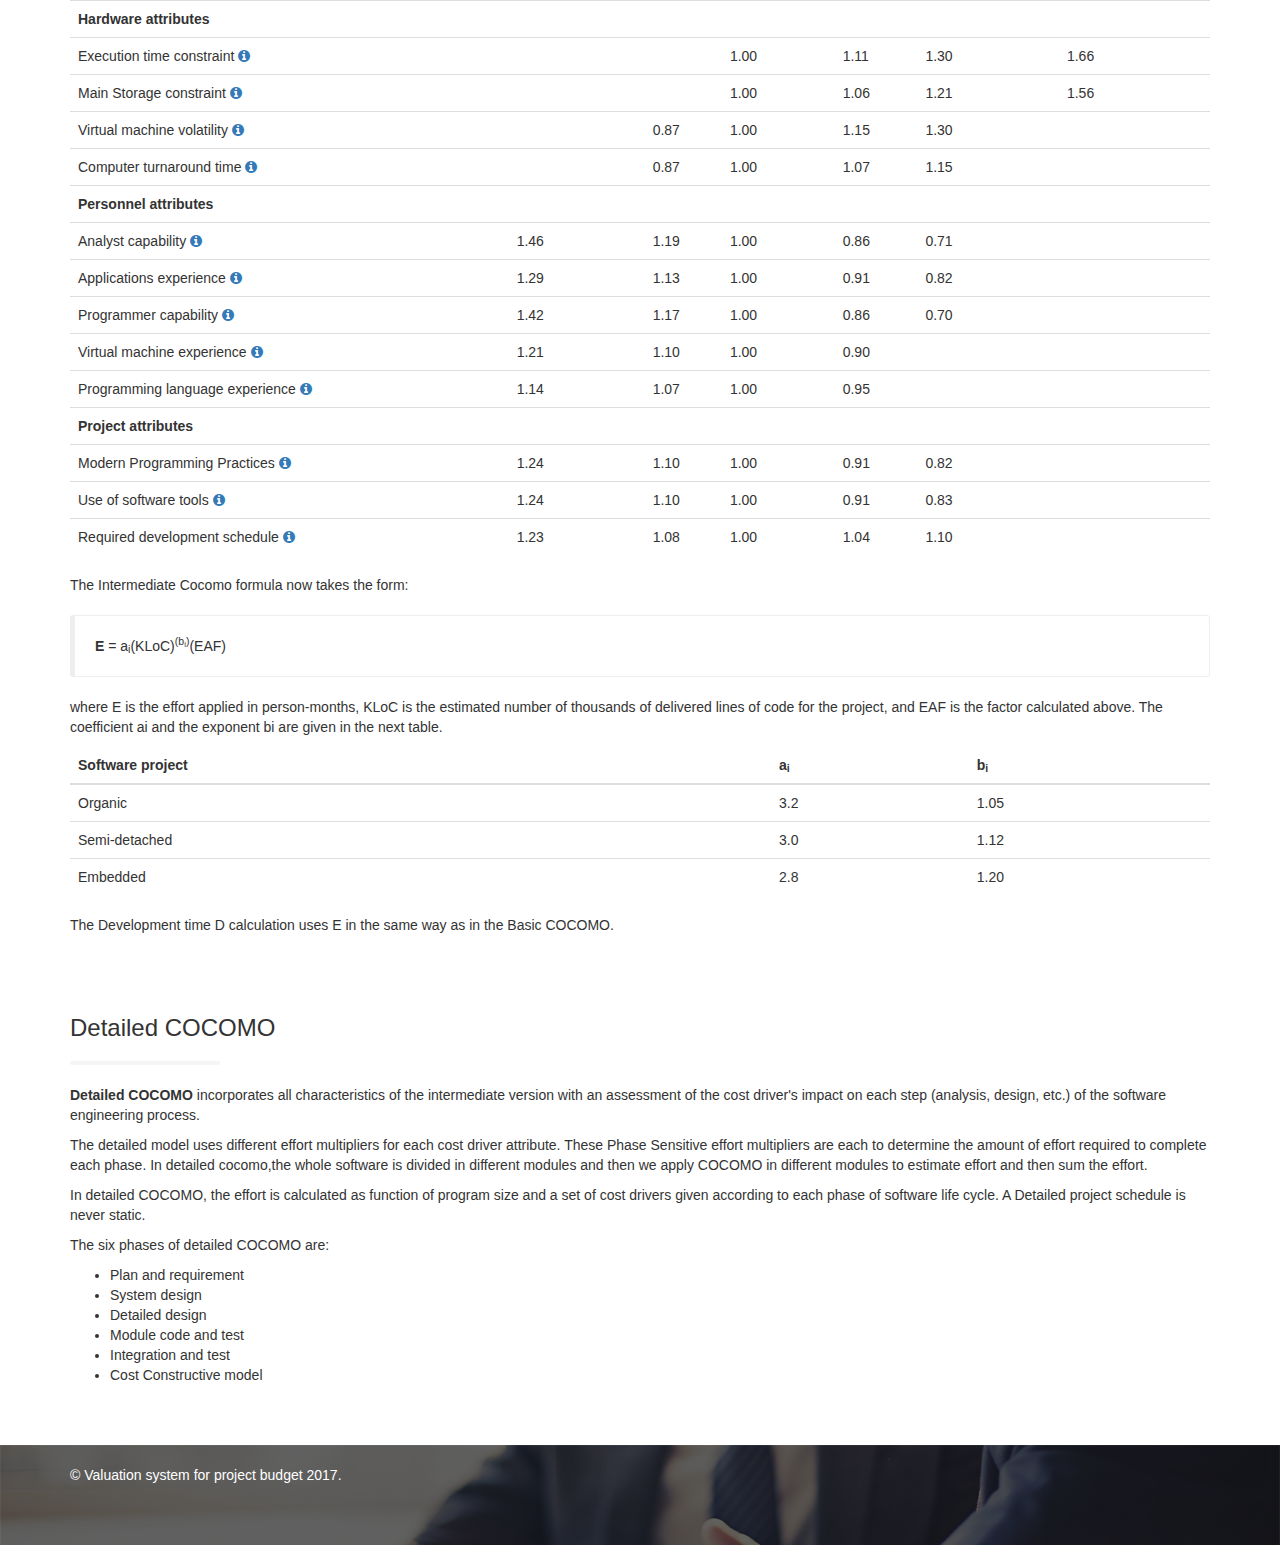
==== commit 766a14ba: "add charts" ====
--- a/about.html
+++ b/about.html
@@ -2,7 +2,7 @@
 <html>
 <head lang="en">
 	<meta charset="UTF-8">
-	<title>Cost Constructive Calculator</title>
+	<title>Valuation system</title>
     <link rel="stylesheet" href="css/font-awesome.min.css"/>
 	<link rel="stylesheet" href="css/bootstrap.min.css"/>
 	<link rel="stylesheet" href="css/custom.css"/>
@@ -20,7 +20,7 @@
                     <span class="icon-bar"></span>
                     <span class="icon-bar"></span>
                 </button>
-                <a class="navbar-brand" href="main.html">Cost Constructive Calculator</a>
+                <a class="navbar-brand" href="main.html">Valuation system for project budget</a>
             </div>
             <!-- Collect the nav links, forms, and other content for toggling -->
             <div class="navbar-collapse collapse" id="bs-example-navbar-collapse-1" aria-expanded="false" style="height: 1px;">
@@ -158,7 +158,7 @@
 							<tr>
 								<th>Very Low</th>
 								<th>Low</th>
-								<th>Nominal</th>
+								<th>Normal</th>
 								<th>High</th>
 								<th>Very High</th>
 								<th>Extra High</th>
@@ -384,7 +384,7 @@
 
     <footer class="footer">
       <div class="container">
-        <p>&copy; Cost Constructive Calculator 2017.</p>
+        <p>&copy; Valuation system for project budget 2017.</p>
       </div>
     </footer>
 
--- a/css/custom.css
+++ b/css/custom.css
@@ -79,4 +79,10 @@
 
 .form-group {
   margin-top: 15px;
+}
+
+.c3-title {
+  font-size: 18px;
+  margin-top: 10px;
+  margin-bottom: 10px;
 }